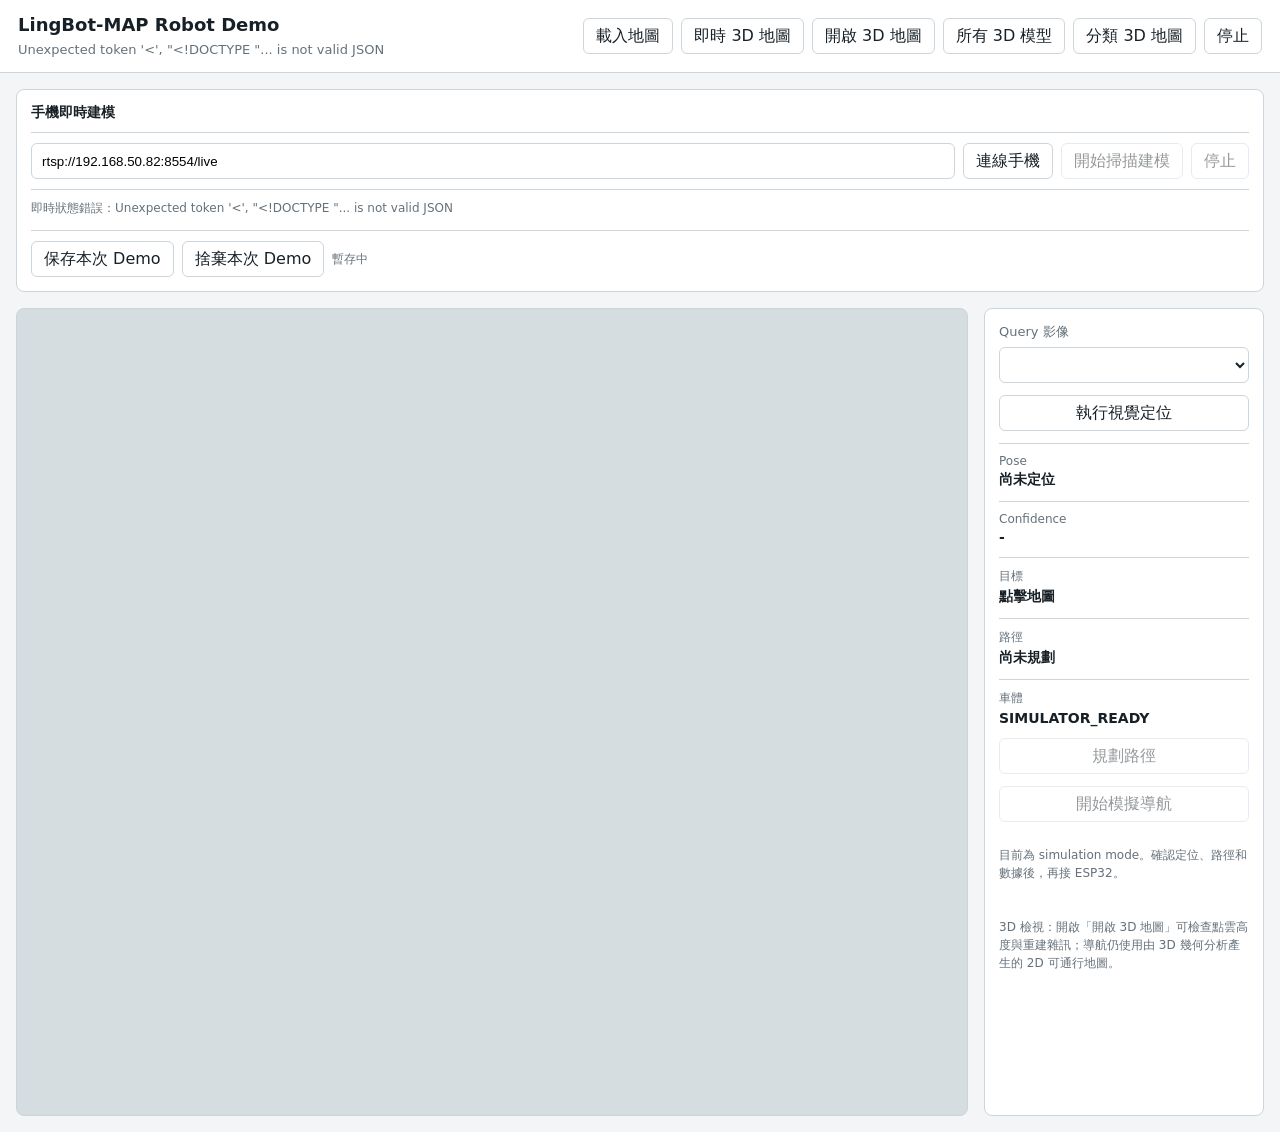
==== Integrated_version/web/demo/index.html @ 7bba8328 "feat: organize mapping workflows and exclude generated data" ====
<!doctype html>
<html lang="zh-Hant"><head><meta charset="utf-8"><meta name="viewport" content="width=device-width,initial-scale=1"><title>LingBot-MAP Demo</title>
<style>:root{color-scheme:light;--bg:#f3f5f6;--panel:#fff;--text:#172026;--muted:#65717a;--line:#ccd5db;--accent:#087f8c;--danger:#b33a3a;--path:#e5a600}*{box-sizing:border-box}body{margin:0;background:var(--bg);color:var(--text);font-family:system-ui,sans-serif}.app{min-height:100vh}header{display:flex;justify-content:space-between;align-items:center;gap:16px;padding:14px 18px;background:var(--panel);border-bottom:1px solid var(--line)}h1{font-size:18px;margin:0 0 4px}header span{font-size:13px;color:var(--muted)}.actions{display:flex;gap:8px}button,select{height:36px;border:1px solid var(--line);border-radius:6px;background:#fff;color:var(--text);font:inherit;padding:0 12px}button{cursor:pointer}button:disabled{opacity:.45;cursor:not-allowed}button:hover:not(:disabled){border-color:var(--accent)}#stopBtn{color:var(--danger)}.layout{display:grid;grid-template-columns:minmax(0,1fr) 280px;gap:16px;padding:16px}#map{width:100%;height:calc(100vh - 92px);min-height:420px;background:#d6dde1;border:1px solid var(--line);border-radius:8px;cursor:crosshair}.panel{display:grid;align-content:start;gap:12px;padding:14px;background:var(--panel);border:1px solid var(--line);border-radius:8px}.panel label{display:grid;gap:6px;color:var(--muted);font-size:13px}.panel div{display:grid;gap:3px;padding-top:10px;border-top:1px solid var(--line)}.panel div span,.panel p{font-size:12px;color:var(--muted)}.panel strong{font-size:14px;overflow-wrap:anywhere}.panel p{line-height:1.5}@media(max-width:820px){header{display:grid}.layout{grid-template-columns:1fr}#map{height:58vh;min-height:320px}}</style></head>
<body><main class="app"><header><div><h1>LingBot-MAP Robot Demo</h1><span id="state">Loading</span></div><div class="actions"><button id="mapping">載入地圖</button><button onclick="window.open('/live-3d','_blank')">即時 3D 地圖</button><button onclick="window.open('/3d-viewer','_blank')">開啟 3D 地圖</button><button onclick="window.open('/3d-models','_blank')">所有 3D 模型</button><button onclick="window.open('/3d-classified','_blank')">分類 3D 地圖</button><button id="stop">停止</button></div></header>
<section class="panel" style="margin:16px 16px 0;display:grid;gap:10px"><strong>手機即時建模</strong><div style="display:flex;gap:8px;flex-wrap:wrap"><input id="liveUrl" style="flex:1;min-width:260px;height:36px;padding:0 10px;border:1px solid var(--line);border-radius:6px" value="rtsp://192.168.50.82:8554/live" placeholder="rtsp://手機IP:8554/live"><button id="liveConnect">連線手機</button><button id="liveStart" disabled>開始掃描建模</button><button id="liveStop" disabled>停止</button><button id="liveReset">重置目前Demo</button></div><div><span id="liveState">尚未啟動</span> <span id="liveStats"></span></div></section><section class="layout"><canvas id="map" width="960" height="640"></canvas><aside class="panel"><label>Query 影像<select id="query"></select></label><button id="localize">執行視覺定位</button><div><span>Pose</span><strong id="pose">尚未定位</strong></div><div><span>Confidence</span><strong id="confidence">-</strong></div><div><span>目標</span><strong id="goal">點擊地圖</strong></div><div><span>路徑</span><strong id="path">尚未規劃</strong></div><div><span>車體</span><strong id="robot">SIMULATOR_READY</strong></div><button id="plan" disabled>規劃路徑</button><button id="start" disabled>開始模擬導航</button><p>目前為 simulation mode。確認定位、路徑和數據後，再接 ESP32。
<p>3D 檢視：開啟「開啟 3D 地圖」可檢查點雲高度與重建雜訊；導航仍使用由 3D 幾何分析產生的 2D 可通行地圖。</p></aside></section></main>
<script>
const liveUrl=document.getElementById("liveUrl"),liveConnect=document.getElementById("liveConnect"),liveStart=document.getElementById("liveStart"),liveStop=document.getElementById("liveStop"),liveReset=document.getElementById("liveReset"),liveState=document.getElementById("liveState"),liveStats=document.getElementById("liveStats"),c=document.getElementById("map"),x=c.getContext("2d"),q=document.getElementById("query"),st=document.getElementById("state"),pe=document.getElementById("pose"),ce=document.getElementById("confidence"),ge=document.getElementById("goal"),pa=document.getElementById("path"),ro=document.getElementById("robot"),m={map:null,img:null,state:null,goal:null,v:{s:1,ox:0,oy:0}};
async function api(u,o){const r=await fetch(u,o),p=await r.json();if(!r.ok)throw Error(p.message||r.statusText);return p}
async function refreshLive(){try{const a=await api("/api/live/status"),v=a.live,r=v.state||"IDLE";liveState.textContent="即時狀態："+r;liveStats.textContent="影像 "+(v.frames_captured||0)+" / 建模 "+(v.frames_processed||0)+" / 更新 "+(v.updates_completed||0);liveConnect.disabled=!!v.process_running;liveStart.disabled=!!v.process_running||!liveUrl.value.trim();liveStop.disabled=!v.process_running}catch(e){liveState.textContent="即時狀態錯誤："+e.message}}
function pgm(b){let i=0,t=()=>{while(b[i]<=32)i++;let s=i;while(b[i]>32)i++;return new TextDecoder().decode(b.slice(s,i))};if(t()!=="P5")throw Error("PGM格式錯誤");const w=+t(),h=+t();t();while(b[i]<=32)i++;const d=new ImageData(w,h);for(let n=0;n<w*h;n++){const v=b[i+n],o=n*4,z=v<=100?[32,39,45]:v===205?[174,183,189]:[238,243,241];d.data[o]=z[0];d.data[o+1]=z[1];d.data[o+2]=z[2];d.data[o+3]=255}const a=document.createElement("canvas");a.width=w;a.height=h;a.getContext("2d").putImageData(d,0,0);return a}
function fit(){const r=c.getBoundingClientRect(),d=devicePixelRatio||1;c.width=Math.max(1,r.width*d);c.height=Math.max(1,r.height*d);m.v.s=Math.min(c.width/m.img.width,c.height/m.img.height);m.v.ox=(c.width-m.img.width*m.v.s)/2;m.v.oy=(c.height-m.img.height*m.v.s)/2}
function w2c(a,b){return{x:m.v.ox+(a-m.map.origin_u_m)/m.map.meters_per_pixel*m.v.s,y:m.v.oy+(m.map.origin_v_m-b)/m.map.meters_per_pixel*m.v.s}}
function c2w(a,b){const r=c.getBoundingClientRect(),d=devicePixelRatio||1,A=((a-r.left)*d-m.v.ox)/m.v.s,B=((b-r.top)*d-m.v.oy)/m.v.s;if(A<0||B<0||A>=m.img.width||B>=m.img.height)return null;return{x_m:m.map.origin_u_m+A*m.map.meters_per_pixel,y_m:m.map.origin_v_m-B*m.map.meters_per_pixel}}
function sameGoal(p,g){if(!p||!g||!p.goal)return false;return Math.hypot(p.goal.x_m-g.x_m,p.goal.y_m-g.y_m)<=m.map.meters_per_pixel*2}
function activePath(){const p=m.state&&m.state.path;return p&&p.waypoints&&p.waypoints.length>1&&sameGoal(p,m.goal)?p:null}
function render(){if(!m.img)return;fit();x.clearRect(0,0,c.width,c.height);x.drawImage(m.img,m.v.ox,m.v.oy,m.img.width*m.v.s,m.img.height*m.v.s);const s=m.state||{},p=s.pose,path=activePath();if(path){x.strokeStyle="#e5a600";x.lineWidth=4;x.beginPath();path.waypoints.forEach((a,i)=>{const z=w2c(a.x_m,a.y_m);i?x.lineTo(z.x,z.y):x.moveTo(z.x,z.y)});x.stroke()}if(m.goal){const z=w2c(m.goal.x_m,m.goal.y_m);x.strokeStyle="#b33a3a";x.lineWidth=3;x.beginPath();x.moveTo(z.x-8,z.y-8);x.lineTo(z.x+8,z.y+8);x.moveTo(z.x+8,z.y-8);x.lineTo(z.x-8,z.y+8);x.stroke()}if(p){const z=w2c(p.x_m,p.y_m);x.fillStyle="#087f8c";x.beginPath();x.arc(z.x,z.y,9,0,Math.PI*2);x.fill()}}
function refresh(){api("/api/state").then(a=>{m.state=a.state;const s=m.state,p=s.pose,l=s.localization||{},path=activePath();st.textContent=s.system_state||"READY";pe.textContent=p?p.x_m.toFixed(2)+", "+p.y_m.toFixed(2)+", "+Number(p.yaw_deg||0).toFixed(0)+"°":"尚未定位";ce.textContent=l.confidence==null?"-":Number(l.confidence).toFixed(3);ge.textContent=m.goal?m.goal.x_m.toFixed(2)+", "+m.goal.y_m.toFixed(2):"點擊地圖";pa.textContent=path?path.path_length_m.toFixed(2)+" m / "+path.waypoint_count+" 點":"尚未規劃";ro.textContent=s.navigation?s.navigation.state:(s.robot?s.robot.state:"SIMULATOR_READY");document.getElementById("start").disabled=!path||s.navigation&&s.navigation.state==="NAVIGATING";document.getElementById("plan").disabled=!m.goal;render()}).catch(e=>st.textContent=e.message)}
liveConnect.onclick=()=>api("/api/live/connect",{method:"POST",headers:{"Content-Type":"application/json"},body:JSON.stringify({url:liveUrl.value})}).then(refreshLive).catch(e=>liveState.textContent=e.message);liveStart.onclick=()=>api("/api/live/start",{method:"POST"}).then(refreshLive).catch(e=>liveState.textContent=e.message);liveStop.onclick=()=>api("/api/live/stop",{method:"POST"}).then(refreshLive).catch(e=>liveState.textContent=e.message);liveReset.onclick=()=>api("/api/live/reset",{method:"POST"}).then(refreshLive).catch(e=>liveState.textContent=e.message);liveUrl.oninput=()=>{liveStart.disabled=!liveUrl.value.trim()};document.getElementById("mapping").onclick=()=>api("/api/mapping/start",{method:"POST"}).then(refresh).catch(e=>st.textContent=e.message);document.getElementById("localize").onclick=()=>api("/api/localization/run",{method:"POST",headers:{"Content-Type":"application/json"},body:JSON.stringify({query:q.value})}).then(refresh).catch(e=>st.textContent=e.message);document.getElementById("plan").onclick=()=>{if(!m.goal)return;pa.textContent="規劃中";api("/api/plan",{method:"POST",headers:{"Content-Type":"application/json"},body:JSON.stringify(m.goal)}).then(a=>{m.state=m.state||{};m.state.path=a.path;m.state.navigation=null;pa.textContent=a.path.path_length_m.toFixed(2)+" m / "+a.path.waypoint_count+" 點";document.getElementById("start").disabled=false;render();return refresh()}).catch(e=>{pa.textContent=e.message;st.textContent=e.message})};document.getElementById("start").onclick=()=>api("/api/navigation/start",{method:"POST"}).then(refresh).catch(e=>st.textContent=e.message);document.getElementById("stop").onclick=()=>api("/api/navigation/stop",{method:"POST"}).then(refresh).catch(e=>st.textContent=e.message);c.onclick=e=>{const g=c2w(e.clientX,e.clientY);if(g){m.goal=g;if(m.state)m.state.path=null;pa.textContent="尚未規劃";ge.textContent=m.goal.x_m.toFixed(2)+", "+m.goal.y_m.toFixed(2);document.getElementById("start").disabled=true;render()}};addEventListener("resize",render);Promise.all([api("/api/map"),api("/api/queries")]).then(a=>{m.map=a[0].map;q.innerHTML=a[1].queries.map(z=>"<option>"+z+"</option>").join("");return fetch("/map.pgm")}).then(r=>r.arrayBuffer()).then(b=>{m.img=pgm(new Uint8Array(b));refresh()}).catch(e=>st.textContent=e.message);refreshLive();setInterval(refresh,500);setInterval(refreshLive,1000);
</script>
<script>
const storageBar=document.createElement('div');
storageBar.style.cssText='display:flex;gap:8px;flex-wrap:wrap;align-items:center';
const saveDemo=document.createElement('button'),discardDemo=document.createElement('button'),storageState=document.createElement('span');
saveDemo.textContent='保存本次 Demo';discardDemo.textContent='捨棄本次 Demo';storageState.textContent='暫存中';
storageBar.append(saveDemo,discardDemo,storageState);
document.querySelector('section.panel').append(storageBar);
liveReset.remove();
document.querySelector('.actions').style.flexWrap='wrap';
liveUrl.style.minWidth='0';liveUrl.style.width='100%';
async function decideStorage(action){
  if(action==='discard'&&!confirm('捨棄本次 Demo 的拍攝影像、建圖及定位結果？'))return;
  saveDemo.disabled=discardDemo.disabled=true;
  try{
    const result=await api('/api/storage',{method:'POST',headers:{'Content-Type':'application/json'},body:JSON.stringify({action})});
    storageState.textContent=result.saved?'已保存：'+result.saved:'已捨棄';
    storageState.style.overflowWrap='anywhere';
    m.goal=null;m.state=null;await refreshLive();refresh();
  }catch(e){storageState.textContent=e.message}
  finally{saveDemo.disabled=discardDemo.disabled=false}
}
saveDemo.onclick=()=>decideStorage('save');discardDemo.onclick=()=>decideStorage('discard');
</script></body></html>
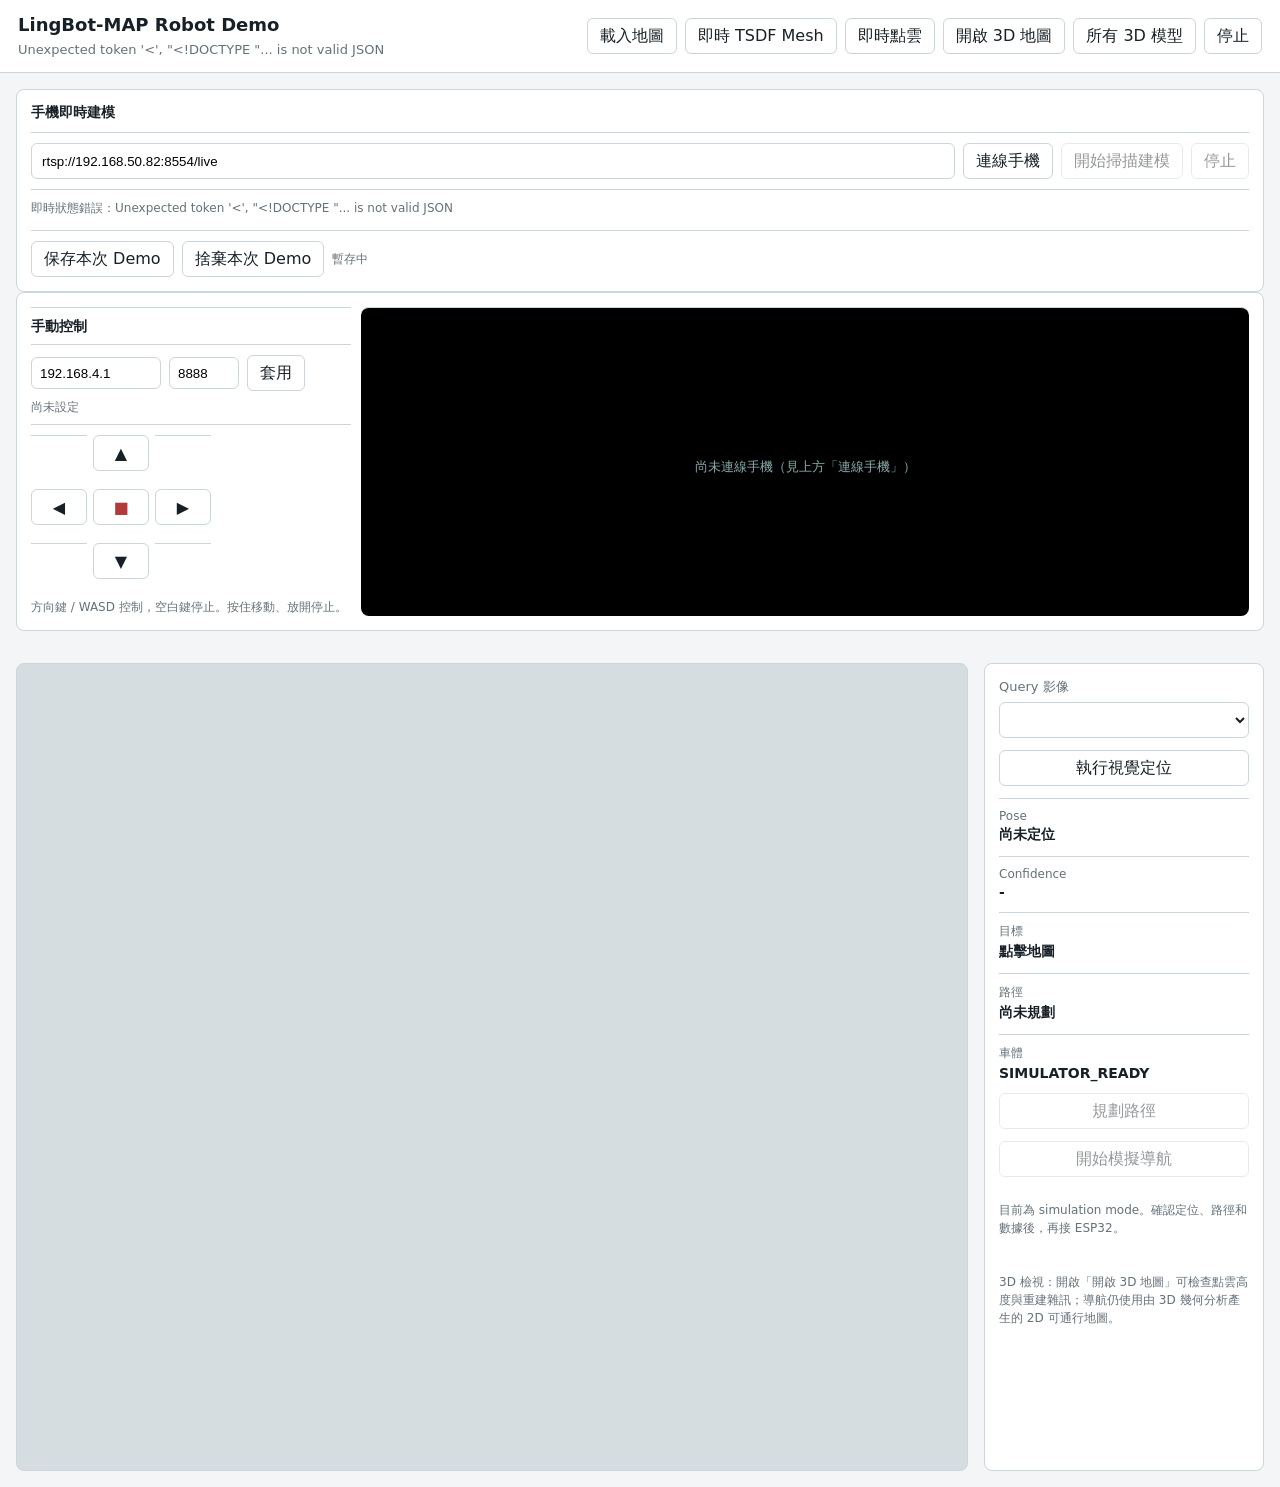
==== commit f6b21d80: "Add live TSDF mesh mapping workflow" ====
--- a/Integrated_version/web/demo/index.html
+++ b/Integrated_version/web/demo/index.html
@@ -1,8 +1,29 @@
 <!doctype html>
 <html lang="zh-Hant"><head><meta charset="utf-8"><meta name="viewport" content="width=device-width,initial-scale=1"><title>LingBot-MAP Demo</title>
 <style>:root{color-scheme:light;--bg:#f3f5f6;--panel:#fff;--text:#172026;--muted:#65717a;--line:#ccd5db;--accent:#087f8c;--danger:#b33a3a;--path:#e5a600}*{box-sizing:border-box}body{margin:0;background:var(--bg);color:var(--text);font-family:system-ui,sans-serif}.app{min-height:100vh}header{display:flex;justify-content:space-between;align-items:center;gap:16px;padding:14px 18px;background:var(--panel);border-bottom:1px solid var(--line)}h1{font-size:18px;margin:0 0 4px}header span{font-size:13px;color:var(--muted)}.actions{display:flex;gap:8px}button,select{height:36px;border:1px solid var(--line);border-radius:6px;background:#fff;color:var(--text);font:inherit;padding:0 12px}button{cursor:pointer}button:disabled{opacity:.45;cursor:not-allowed}button:hover:not(:disabled){border-color:var(--accent)}#stopBtn{color:var(--danger)}.layout{display:grid;grid-template-columns:minmax(0,1fr) 280px;gap:16px;padding:16px}#map{width:100%;height:calc(100vh - 92px);min-height:420px;background:#d6dde1;border:1px solid var(--line);border-radius:8px;cursor:crosshair}.panel{display:grid;align-content:start;gap:12px;padding:14px;background:var(--panel);border:1px solid var(--line);border-radius:8px}.panel label{display:grid;gap:6px;color:var(--muted);font-size:13px}.panel div{display:grid;gap:3px;padding-top:10px;border-top:1px solid var(--line)}.panel div span,.panel p{font-size:12px;color:var(--muted)}.panel strong{font-size:14px;overflow-wrap:anywhere}.panel p{line-height:1.5}@media(max-width:820px){header{display:grid}.layout{grid-template-columns:1fr}#map{height:58vh;min-height:320px}}</style></head>
-<body><main class="app"><header><div><h1>LingBot-MAP Robot Demo</h1><span id="state">Loading</span></div><div class="actions"><button id="mapping">載入地圖</button><button onclick="window.open('/live-3d','_blank')">即時 3D 地圖</button><button onclick="window.open('/3d-viewer','_blank')">開啟 3D 地圖</button><button onclick="window.open('/3d-models','_blank')">所有 3D 模型</button><button onclick="window.open('/3d-classified','_blank')">分類 3D 地圖</button><button id="stop">停止</button></div></header>
-<section class="panel" style="margin:16px 16px 0;display:grid;gap:10px"><strong>手機即時建模</strong><div style="display:flex;gap:8px;flex-wrap:wrap"><input id="liveUrl" style="flex:1;min-width:260px;height:36px;padding:0 10px;border:1px solid var(--line);border-radius:6px" value="rtsp://192.168.50.82:8554/live" placeholder="rtsp://手機IP:8554/live"><button id="liveConnect">連線手機</button><button id="liveStart" disabled>開始掃描建模</button><button id="liveStop" disabled>停止</button><button id="liveReset">重置目前Demo</button></div><div><span id="liveState">尚未啟動</span> <span id="liveStats"></span></div></section><section class="layout"><canvas id="map" width="960" height="640"></canvas><aside class="panel"><label>Query 影像<select id="query"></select></label><button id="localize">執行視覺定位</button><div><span>Pose</span><strong id="pose">尚未定位</strong></div><div><span>Confidence</span><strong id="confidence">-</strong></div><div><span>目標</span><strong id="goal">點擊地圖</strong></div><div><span>路徑</span><strong id="path">尚未規劃</strong></div><div><span>車體</span><strong id="robot">SIMULATOR_READY</strong></div><button id="plan" disabled>規劃路徑</button><button id="start" disabled>開始模擬導航</button><p>目前為 simulation mode。確認定位、路徑和數據後，再接 ESP32。
+<body><main class="app"><header><div><h1>LingBot-MAP Robot Demo</h1><span id="state">Loading</span></div><div class="actions"><button id="mapping">載入地圖</button><button onclick="window.open('/live-mesh','_blank')">即時 TSDF Mesh</button><button onclick="window.open('/live-3d','_blank')">即時點雲</button><button onclick="window.open('/3d-viewer','_blank')">開啟 3D 地圖</button><button onclick="window.open('/3d-models','_blank')">所有 3D 模型</button><button id="stop">停止</button></div></header>
+<section class="panel" style="margin:16px 16px 0;display:grid;gap:10px"><strong>手機即時建模</strong><div style="display:flex;gap:8px;flex-wrap:wrap"><input id="liveUrl" style="flex:1;min-width:260px;height:36px;padding:0 10px;border:1px solid var(--line);border-radius:6px" value="rtsp://192.168.50.82:8554/live" placeholder="rtsp://手機IP:8554/live"><button id="liveConnect">連線手機</button><button id="liveStart" disabled>開始掃描建模</button><button id="liveStop" disabled>停止</button><button id="liveReset">重置目前Demo</button></div><div><span id="liveState">尚未啟動</span> <span id="liveStats"></span></div></section><section class="panel" id="manualPanel" style="margin:0 16px 16px;display:grid;gap:10px;grid-template-columns:minmax(0,320px) 1fr">
+  <div style="display:grid;gap:8px;align-content:start">
+    <strong>手動控制</strong>
+    <div style="display:flex;gap:8px;flex-wrap:wrap;align-items:center">
+      <input id="robotIp" style="width:130px;height:32px;padding:0 8px;border:1px solid var(--line);border-radius:6px" value="192.168.4.1" placeholder="車體 IP">
+      <input id="robotPort" style="width:70px;height:32px;padding:0 8px;border:1px solid var(--line);border-radius:6px" value="8888" placeholder="Port">
+      <button id="robotApply">套用</button>
+      <span id="robotStatus" style="font-size:12px;color:var(--muted)">尚未設定</span>
+    </div>
+    <div style="display:grid;grid-template-columns:repeat(3,56px);grid-template-rows:repeat(3,48px);gap:6px">
+      <div></div><button class="mv" data-dir="forward">▲</button><div></div>
+      <button class="mv" data-dir="left">◀</button><button class="mv" data-dir="stop" style="color:var(--danger)">■</button><button class="mv" data-dir="right">▶</button>
+      <div></div><button class="mv" data-dir="backward">▼</button><div></div>
+    </div>
+    <span style="font-size:12px;color:var(--muted)">方向鍵 / WASD 控制，空白鍵停止。按住移動、放開停止。</span>
+  </div>
+  <div style="background:#000;border-radius:8px;overflow:hidden;min-height:200px;display:flex;align-items:center;justify-content:center">
+    <img id="camView" style="width:100%;height:100%;object-fit:contain;display:none">
+    <span id="camPlaceholder" style="color:#8aa;font-size:13px">尚未連線手機（見上方「連線手機」）</span>
+  </div>
+</section>
+<section class="layout"><canvas id="map" width="960" height="640"></canvas><aside class="panel"><label>Query 影像<select id="query"></select></label><button id="localize">執行視覺定位</button><div><span>Pose</span><strong id="pose">尚未定位</strong></div><div><span>Confidence</span><strong id="confidence">-</strong></div><div><span>目標</span><strong id="goal">點擊地圖</strong></div><div><span>路徑</span><strong id="path">尚未規劃</strong></div><div><span>車體</span><strong id="robot">SIMULATOR_READY</strong></div><button id="plan" disabled>規劃路徑</button><button id="start" disabled>開始模擬導航</button><p>目前為 simulation mode。確認定位、路徑和數據後，再接 ESP32。
 <p>3D 檢視：開啟「開啟 3D 地圖」可檢查點雲高度與重建雜訊；導航仍使用由 3D 幾何分析產生的 2D 可通行地圖。</p></aside></section></main>
 <script>
 const liveUrl=document.getElementById("liveUrl"),liveConnect=document.getElementById("liveConnect"),liveStart=document.getElementById("liveStart"),liveStop=document.getElementById("liveStop"),liveReset=document.getElementById("liveReset"),liveState=document.getElementById("liveState"),liveStats=document.getElementById("liveStats"),c=document.getElementById("map"),x=c.getContext("2d"),q=document.getElementById("query"),st=document.getElementById("state"),pe=document.getElementById("pose"),ce=document.getElementById("confidence"),ge=document.getElementById("goal"),pa=document.getElementById("path"),ro=document.getElementById("robot"),m={map:null,img:null,state:null,goal:null,v:{s:1,ox:0,oy:0}};
@@ -17,6 +38,63 @@
 function render(){if(!m.img)return;fit();x.clearRect(0,0,c.width,c.height);x.drawImage(m.img,m.v.ox,m.v.oy,m.img.width*m.v.s,m.img.height*m.v.s);const s=m.state||{},p=s.pose,path=activePath();if(path){x.strokeStyle="#e5a600";x.lineWidth=4;x.beginPath();path.waypoints.forEach((a,i)=>{const z=w2c(a.x_m,a.y_m);i?x.lineTo(z.x,z.y):x.moveTo(z.x,z.y)});x.stroke()}if(m.goal){const z=w2c(m.goal.x_m,m.goal.y_m);x.strokeStyle="#b33a3a";x.lineWidth=3;x.beginPath();x.moveTo(z.x-8,z.y-8);x.lineTo(z.x+8,z.y+8);x.moveTo(z.x+8,z.y-8);x.lineTo(z.x-8,z.y+8);x.stroke()}if(p){const z=w2c(p.x_m,p.y_m);x.fillStyle="#087f8c";x.beginPath();x.arc(z.x,z.y,9,0,Math.PI*2);x.fill()}}
 function refresh(){api("/api/state").then(a=>{m.state=a.state;const s=m.state,p=s.pose,l=s.localization||{},path=activePath();st.textContent=s.system_state||"READY";pe.textContent=p?p.x_m.toFixed(2)+", "+p.y_m.toFixed(2)+", "+Number(p.yaw_deg||0).toFixed(0)+"°":"尚未定位";ce.textContent=l.confidence==null?"-":Number(l.confidence).toFixed(3);ge.textContent=m.goal?m.goal.x_m.toFixed(2)+", "+m.goal.y_m.toFixed(2):"點擊地圖";pa.textContent=path?path.path_length_m.toFixed(2)+" m / "+path.waypoint_count+" 點":"尚未規劃";ro.textContent=s.navigation?s.navigation.state:(s.robot?s.robot.state:"SIMULATOR_READY");document.getElementById("start").disabled=!path||s.navigation&&s.navigation.state==="NAVIGATING";document.getElementById("plan").disabled=!m.goal;render()}).catch(e=>st.textContent=e.message)}
 liveConnect.onclick=()=>api("/api/live/connect",{method:"POST",headers:{"Content-Type":"application/json"},body:JSON.stringify({url:liveUrl.value})}).then(refreshLive).catch(e=>liveState.textContent=e.message);liveStart.onclick=()=>api("/api/live/start",{method:"POST"}).then(refreshLive).catch(e=>liveState.textContent=e.message);liveStop.onclick=()=>api("/api/live/stop",{method:"POST"}).then(refreshLive).catch(e=>liveState.textContent=e.message);liveReset.onclick=()=>api("/api/live/reset",{method:"POST"}).then(refreshLive).catch(e=>liveState.textContent=e.message);liveUrl.oninput=()=>{liveStart.disabled=!liveUrl.value.trim()};document.getElementById("mapping").onclick=()=>api("/api/mapping/start",{method:"POST"}).then(refresh).catch(e=>st.textContent=e.message);document.getElementById("localize").onclick=()=>api("/api/localization/run",{method:"POST",headers:{"Content-Type":"application/json"},body:JSON.stringify({query:q.value})}).then(refresh).catch(e=>st.textContent=e.message);document.getElementById("plan").onclick=()=>{if(!m.goal)return;pa.textContent="規劃中";api("/api/plan",{method:"POST",headers:{"Content-Type":"application/json"},body:JSON.stringify(m.goal)}).then(a=>{m.state=m.state||{};m.state.path=a.path;m.state.navigation=null;pa.textContent=a.path.path_length_m.toFixed(2)+" m / "+a.path.waypoint_count+" 點";document.getElementById("start").disabled=false;render();return refresh()}).catch(e=>{pa.textContent=e.message;st.textContent=e.message})};document.getElementById("start").onclick=()=>api("/api/navigation/start",{method:"POST"}).then(refresh).catch(e=>st.textContent=e.message);document.getElementById("stop").onclick=()=>api("/api/navigation/stop",{method:"POST"}).then(refresh).catch(e=>st.textContent=e.message);c.onclick=e=>{const g=c2w(e.clientX,e.clientY);if(g){m.goal=g;if(m.state)m.state.path=null;pa.textContent="尚未規劃";ge.textContent=m.goal.x_m.toFixed(2)+", "+m.goal.y_m.toFixed(2);document.getElementById("start").disabled=true;render()}};addEventListener("resize",render);Promise.all([api("/api/map"),api("/api/queries")]).then(a=>{m.map=a[0].map;q.innerHTML=a[1].queries.map(z=>"<option>"+z+"</option>").join("");return fetch("/map.pgm")}).then(r=>r.arrayBuffer()).then(b=>{m.img=pgm(new Uint8Array(b));refresh()}).catch(e=>st.textContent=e.message);refreshLive();setInterval(refresh,500);setInterval(refreshLive,1000);
+</script>
+<script>
+(function(){
+  const camView=document.getElementById('camView'), camPlaceholder=document.getElementById('camPlaceholder');
+  const robotIp=document.getElementById('robotIp'), robotPort=document.getElementById('robotPort');
+  const robotApply=document.getElementById('robotApply'), robotStatus=document.getElementById('robotStatus');
+
+  function tryShowCamera(){
+    // /video-proxy reuses whatever URL was entered in "連線手機" above; retried
+    // periodically since the phone may connect after this page already loaded.
+    const img=new Image();
+    img.onload=()=>{ camView.src='/video-proxy?ts='+Date.now(); camView.style.display='block'; camPlaceholder.style.display='none'; };
+    img.onerror=()=>{ camView.style.display='none'; camPlaceholder.style.display='block'; };
+    img.src='/video-proxy?probe='+Date.now();
+  }
+  setInterval(tryShowCamera,4000);
+  tryShowCamera();
+
+  async function api(u,o){const r=await fetch(u,o),p=await r.json();if(!r.ok)throw Error(p.message||r.statusText);return p}
+
+  robotApply.onclick=()=>{
+    robotStatus.textContent='設定中...';
+    api('/api/robot/configure',{method:'POST',headers:{'Content-Type':'application/json'},
+      body:JSON.stringify({ip:robotIp.value.trim(),port:Number(robotPort.value)})})
+      .then(a=>{robotStatus.textContent='車體：'+a.robot.ip+':'+a.robot.port})
+      .catch(e=>{robotStatus.textContent='錯誤：'+e.message});
+  };
+
+  let pressedDir=null;
+  function send(dir){
+    api('/api/move',{method:'POST',headers:{'Content-Type':'application/json'},body:JSON.stringify({command:dir})})
+      .then(()=>{robotStatus.textContent=dir})
+      .catch(e=>{robotStatus.textContent='錯誤：'+e.message});
+  }
+  document.querySelectorAll('.mv').forEach(btn=>{
+    const dir=btn.dataset.dir;
+    const press=(e)=>{e.preventDefault();send(dir);if(dir!=='stop')pressedDir=dir;};
+    const release=(e)=>{e.preventDefault();if(dir!=='stop'&&pressedDir===dir){send('stop');pressedDir=null;}};
+    btn.addEventListener('mousedown',press);btn.addEventListener('mouseup',release);btn.addEventListener('mouseleave',release);
+    btn.addEventListener('touchstart',press,{passive:false});btn.addEventListener('touchend',release,{passive:false});
+  });
+
+  const keyDir={KeyW:'forward',ArrowUp:'forward',KeyS:'backward',ArrowDown:'backward',KeyA:'left',ArrowLeft:'left',KeyD:'right',ArrowRight:'right'};
+  const activeKeys=new Set();
+  window.addEventListener('keydown',(e)=>{
+    if(e.code==='Space'){e.preventDefault();send('stop');return;}
+    const dir=keyDir[e.code];
+    if(!dir||activeKeys.has(e.code))return;
+    activeKeys.add(e.code);send(dir);pressedDir=dir;
+  });
+  window.addEventListener('keyup',(e)=>{
+    const dir=keyDir[e.code];
+    if(!dir)return;
+    activeKeys.delete(e.code);
+    if(activeKeys.size===0){send('stop');pressedDir=null;}
+  });
+})();
 </script>
 <script>
 const storageBar=document.createElement('div');
@@ -40,4 +118,4 @@
   finally{saveDemo.disabled=discardDemo.disabled=false}
 }
 saveDemo.onclick=()=>decideStorage('save');discardDemo.onclick=()=>decideStorage('discard');
-</script></body></html>
+</script></body></html>
